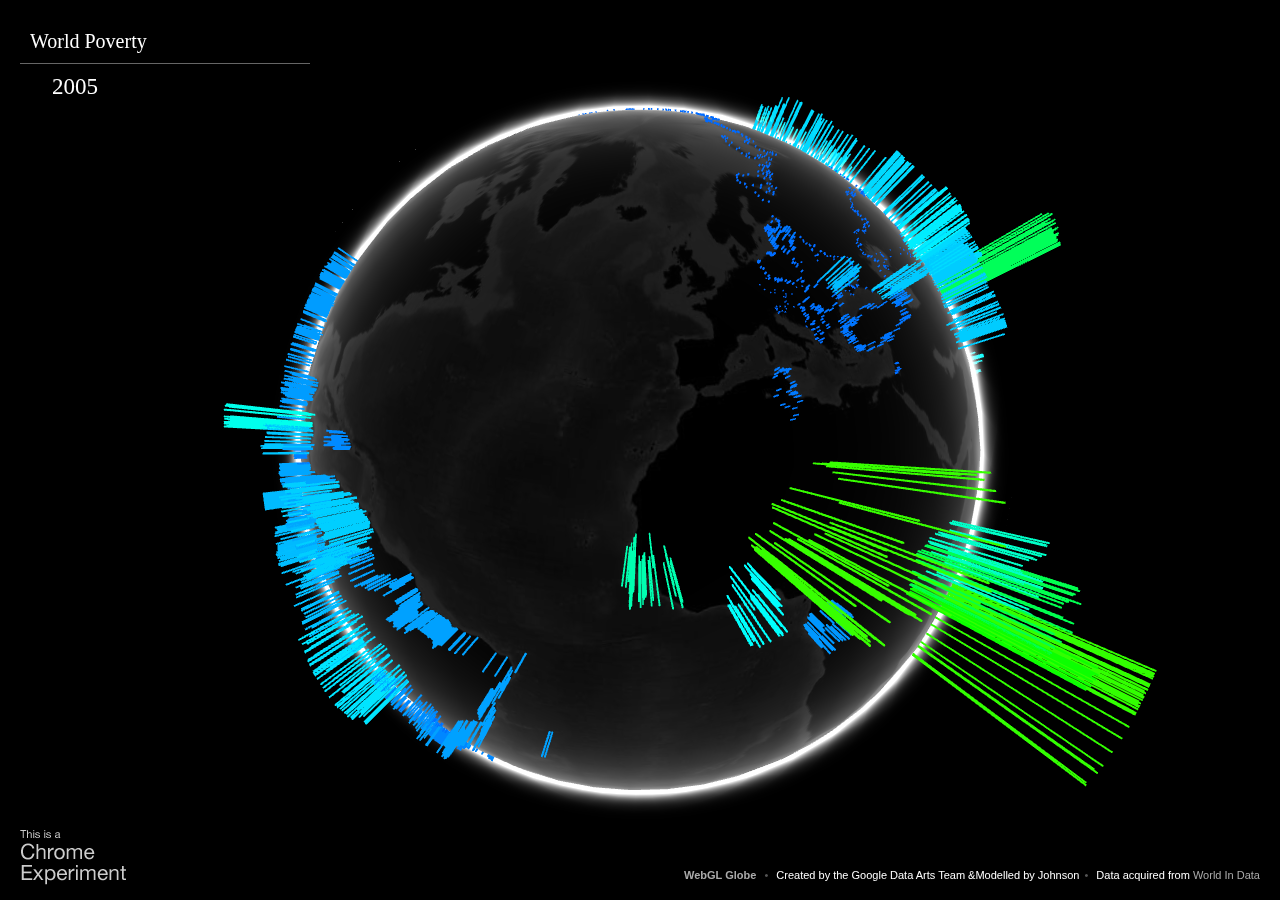
==== globe/index.html @ ef6b7652 "Revert "A spave"" ====
<!DOCTYPE HTML>
<html lang="en">
  <head>
    <title>WebGL Globe</title>
    <meta charset="utf-8">
    <style type="text/css">
      html {
        height: 100%;
      }
      body {
        margin: 0;
        padding: 0;
        background: #000000 url(/globe/loading.gif) center center no-repeat;
        color: #ffffff;
        font-family: sans-serif;
        font-size: 13px;
        line-height: 20px;
        height: 100%;
      }

      #info {

        font-size: 11px;
        position: absolute;
        bottom: 5px;
        background-color: rgba(0,0,0,0.8);
        border-radius: 3px;
        right: 10px;
        padding: 10px;

      }

      #currentInfo {
        width: 270px;
        position: absolute;
        left: 20px;
        top: 63px;

        background-color: rgba(0,0,0,0.2);

        border-top: 1px solid rgba(255,255,255,0.4);
        padding: 10px;
      }

      a {
        color: #aaa;
        text-decoration: none;
      }
      a:hover {
        text-decoration: underline;
      }

      .bull {
        padding: 0 5px;
        color: #555;
      }

      #title {
        position: absolute;
        top: 20px;
        width: 270px;
        left: 20px;
        background-color: rgba(0,0,0,0.2);
        border-radius: 3px;
        font: 20px Georgia;
        padding: 10px;
      }

      .year {
        font: 16px Georgia;
        line-height: 26px;
        height: 30px;
        text-align: center;
        float: left;
        width: 90px;
        color: rgba(255, 255, 255, 0.4);

        cursor: pointer;
        -webkit-transition: all 0.1s ease-out;
      }

      .year:hover, .year.active {
        font-size: 23px;
        color: #fff;
      }

      #ce span {
        display: none;
      }

      #ce {
        width: 107px;
        height: 55px;
        display: block;
        position: absolute;
        bottom: 15px;
        left: 20px;
        background: url(/globe/ce.png);
      }


    </style>
  </head>
  <body>

  <div id="container"></div>

  <div id="info">
    <strong><a href="http://www.chromeexperiments.com/globe">WebGL Globe</a></strong> <span class="bull">&bull;</span> Created by the Google Data Arts Team &Modelled by Johnson<span class="bull">&bull;</span> Data acquired from <a href="http://ourworldindata.org/">World In Data</a>
  </div>

  <div id="currentInfo">
    <span id="year2005" class="year">2005</span>
  </div>

  <div id="title">
    World Poverty  
  </div>

  <a id="ce" href="http://www.chromeexperiments.com/globe">
    <span>This is a Chrome Experiment</span>
  </a>

  <script type="text/javascript" src="/globe/third-party/Detector.js"></script>
  <script type="text/javascript" src="/globe/third-party/three.min.js"></script>
  <script type="text/javascript" src="/globe/third-party/Tween.js"></script>
  <script type="text/javascript" src="/globe/globe.js"></script>
  <script type="text/javascript">

    if(!Detector.webgl){
      Detector.addGetWebGLMessage();
    } else {

      var years = ['2005'];
      var container = document.getElementById('container');
      var globe = new DAT.Globe(container);

      console.log(globe);
      var i, tweens = [];
      
      var settime = function(globe, t) {
        return function() {
          new TWEEN.Tween(globe).to({time: t/years.length},500).easing(TWEEN.Easing.Cubic.EaseOut).start();
          var y = document.getElementById('year'+years[t]);
          if (y.getAttribute('class') === 'year active') {
            return;
          }
          var yy = document.getElementsByClassName('year');
          for(i=0; i<yy.length; i++) {
            yy[i].setAttribute('class','year');
          }
          y.setAttribute('class', 'year active');
        };
      };
      
      for(var i = 0; i<years.length; i++) {
        var y = document.getElementById('year'+years[i]);
        y.addEventListener('mouseover', settime(globe,i), false);
      }
      
      var xhr;
      TWEEN.start();
      
      
      xhr = new XMLHttpRequest();
      xhr.open('GET', '/globe/population909500.json', true);
      xhr.onreadystatechange = function(e) {
        if (xhr.readyState === 4) {
          if (xhr.status === 200) {
            var data = JSON.parse(xhr.responseText);
            window.data = data;
            for (i=0;i<data.length;i++) {
              globe.addData(data[i][1], {format: 'magnitude', name: data[i][0], animated: true});
            }
            globe.createPoints();
            settime(globe,0)();
            globe.animate();
            document.body.style.backgroundImage = 'none'; // remove loading
          }
        }
      };
      xhr.send(null);
    }

  </script>

  </body>

</html>
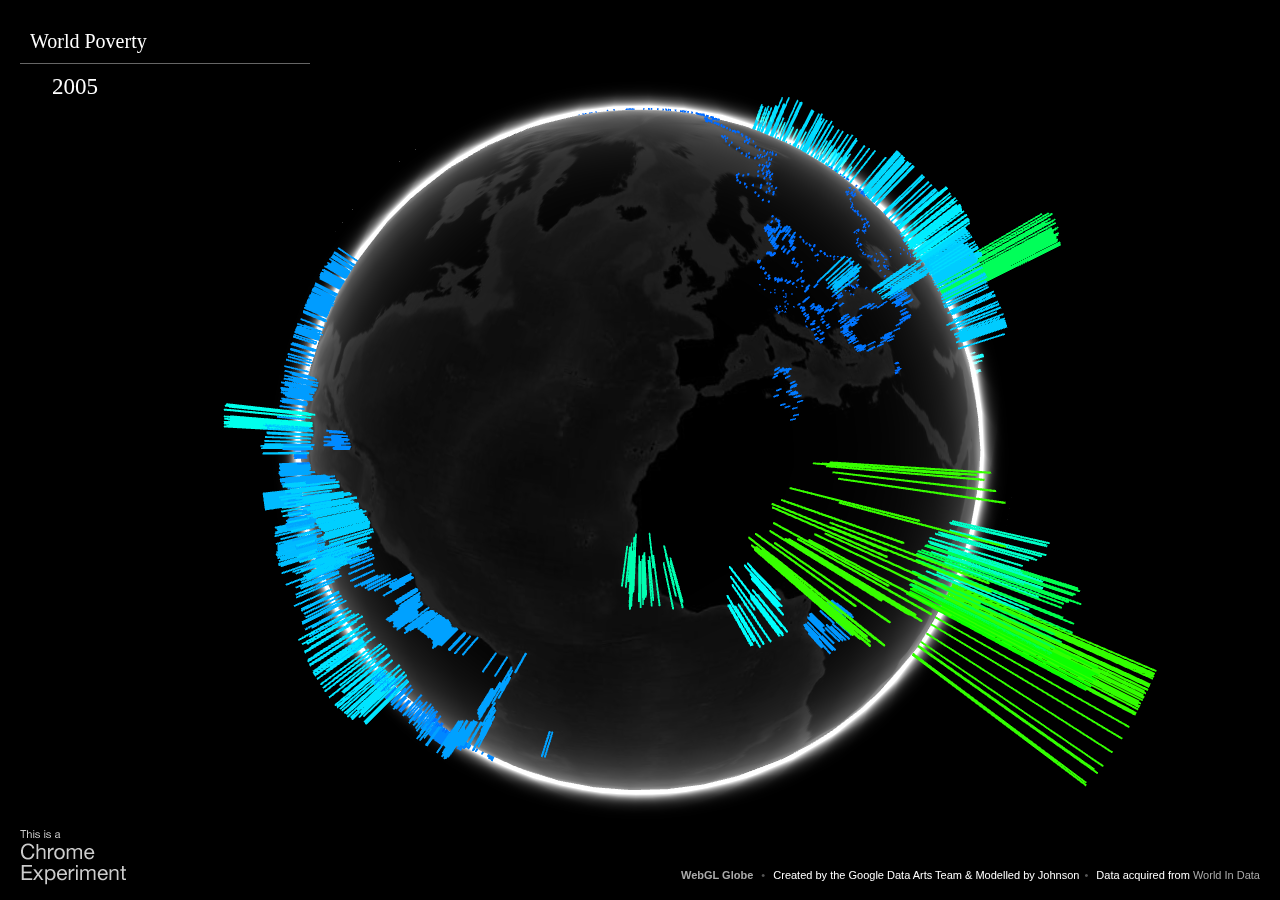
==== commit 13dcb8a7: "A space   is important!!!" ====
--- a/globe/index.html
+++ b/globe/index.html
@@ -106,7 +106,7 @@
   <div id="container"></div>
 
   <div id="info">
-    <strong><a href="http://www.chromeexperiments.com/globe">WebGL Globe</a></strong> <span class="bull">&bull;</span> Created by the Google Data Arts Team &Modelled by Johnson<span class="bull">&bull;</span> Data acquired from <a href="http://ourworldindata.org/">World In Data</a>
+    <strong><a href="http://www.chromeexperiments.com/globe">WebGL Globe</a></strong> <span class="bull">&bull;</span> Created by the Google Data Arts Team & Modelled by Johnson<span class="bull">&bull;</span> Data acquired from <a href="http://ourworldindata.org/">World In Data</a>
   </div>
 
   <div id="currentInfo">
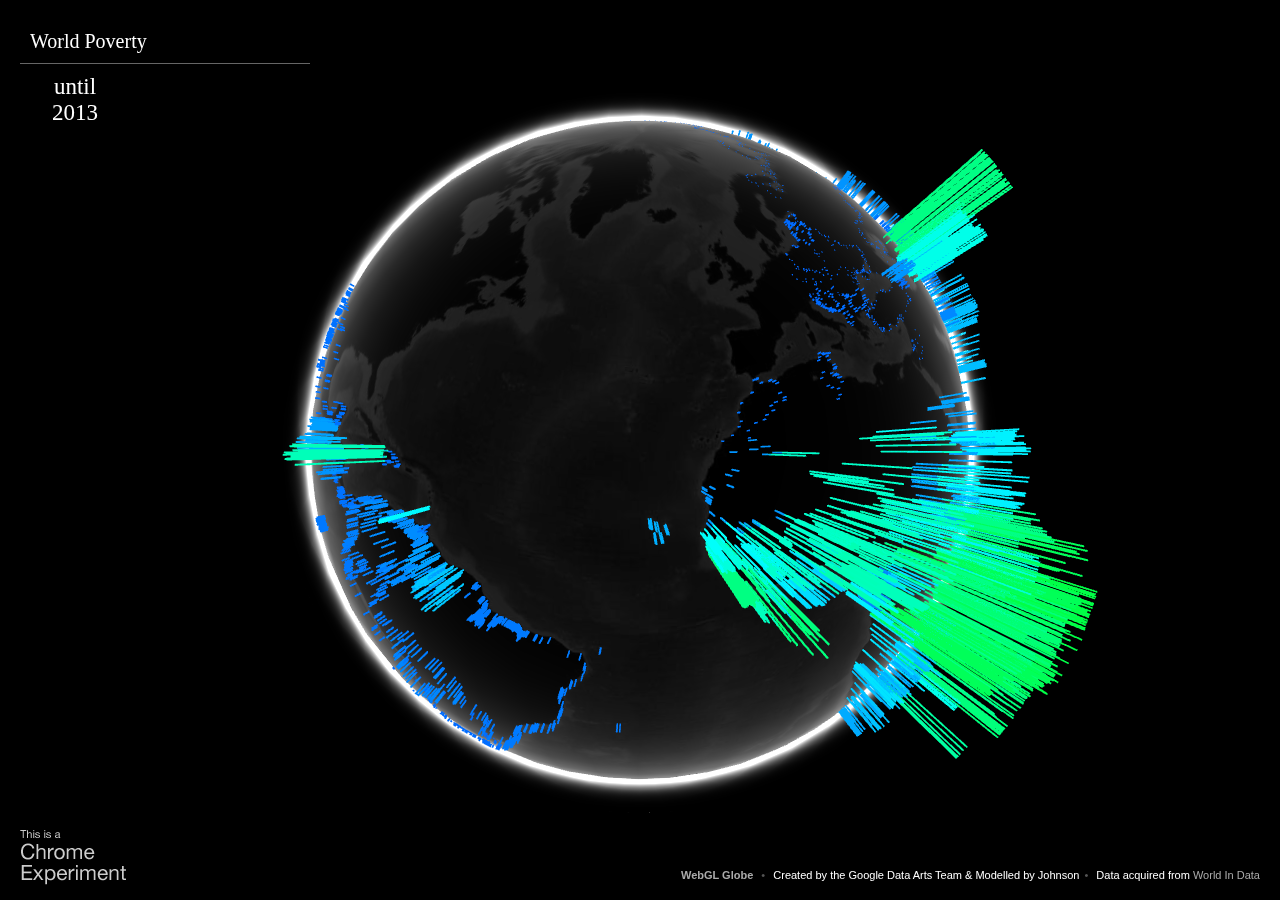
==== commit d378c5a8: "preparing for next version" ====
--- a/globe/index.html
+++ b/globe/index.html
@@ -110,7 +110,7 @@
   </div>
 
   <div id="currentInfo">
-    <span id="year2005" class="year">2005</span>
+    <span id="year2013" class="year">until 2013</span>
   </div>
 
   <div id="title">
@@ -131,7 +131,7 @@
       Detector.addGetWebGLMessage();
     } else {
 
-      var years = ['2005'];
+      var years = ['2013'];
       var container = document.getElementById('container');
       var globe = new DAT.Globe(container);
 
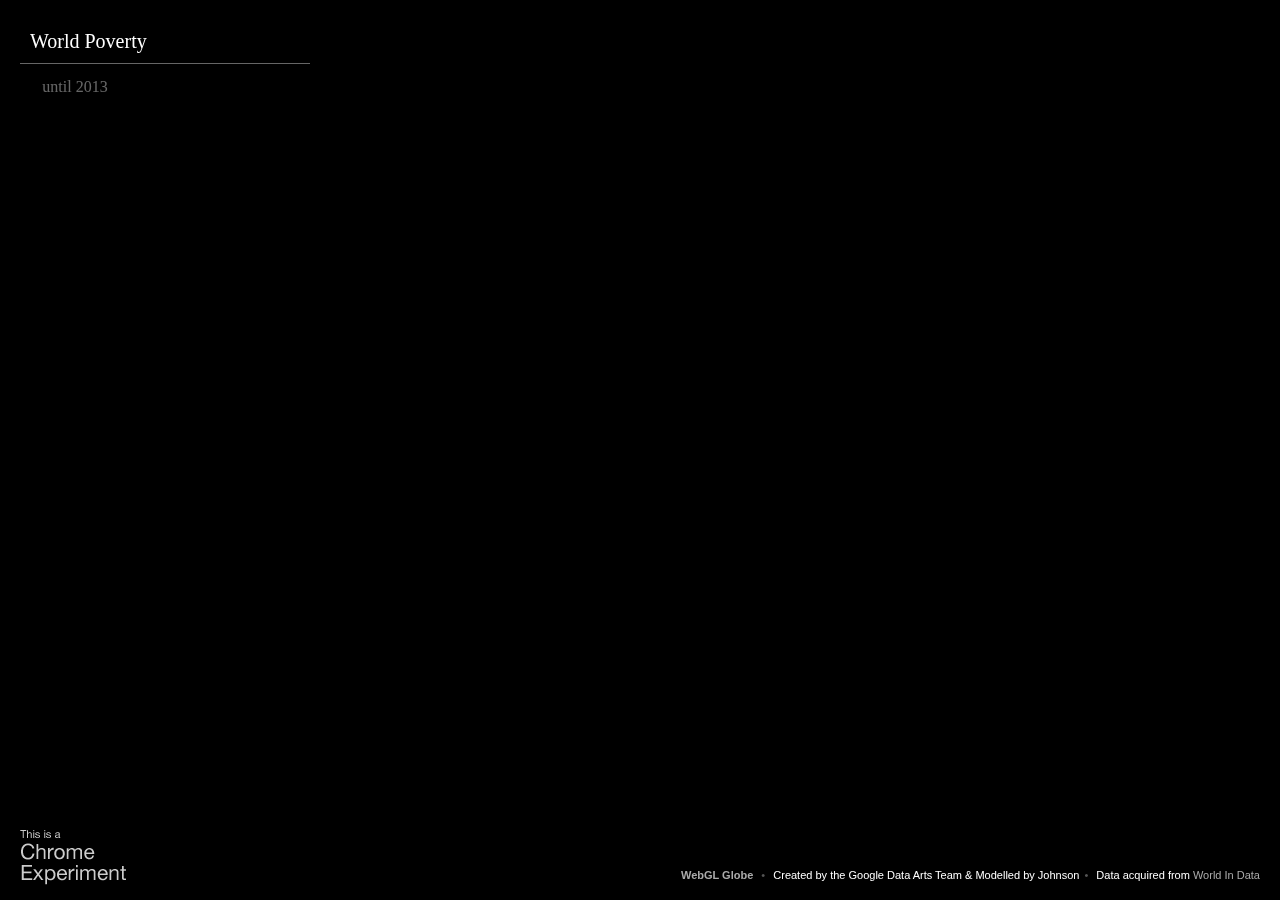
==== commit a236cbae: "good job!" ====
--- a/globe/index.html
+++ b/globe/index.html
@@ -161,9 +161,15 @@
       var xhr;
       TWEEN.start();
       
-      
+      var my_url=window.location.href;
+      var my_pos=my_url.indexOf('=');
+      my_file_name=my_url.substring(my_pos+1);
+
+
+
+      file_name='/globe/data/'+my_file_name+'.json';
       xhr = new XMLHttpRequest();
-      xhr.open('GET', '/globe/population909500.json', true);
+      xhr.open('GET', file_name, true);
       xhr.onreadystatechange = function(e) {
         if (xhr.readyState === 4) {
           if (xhr.status === 200) {
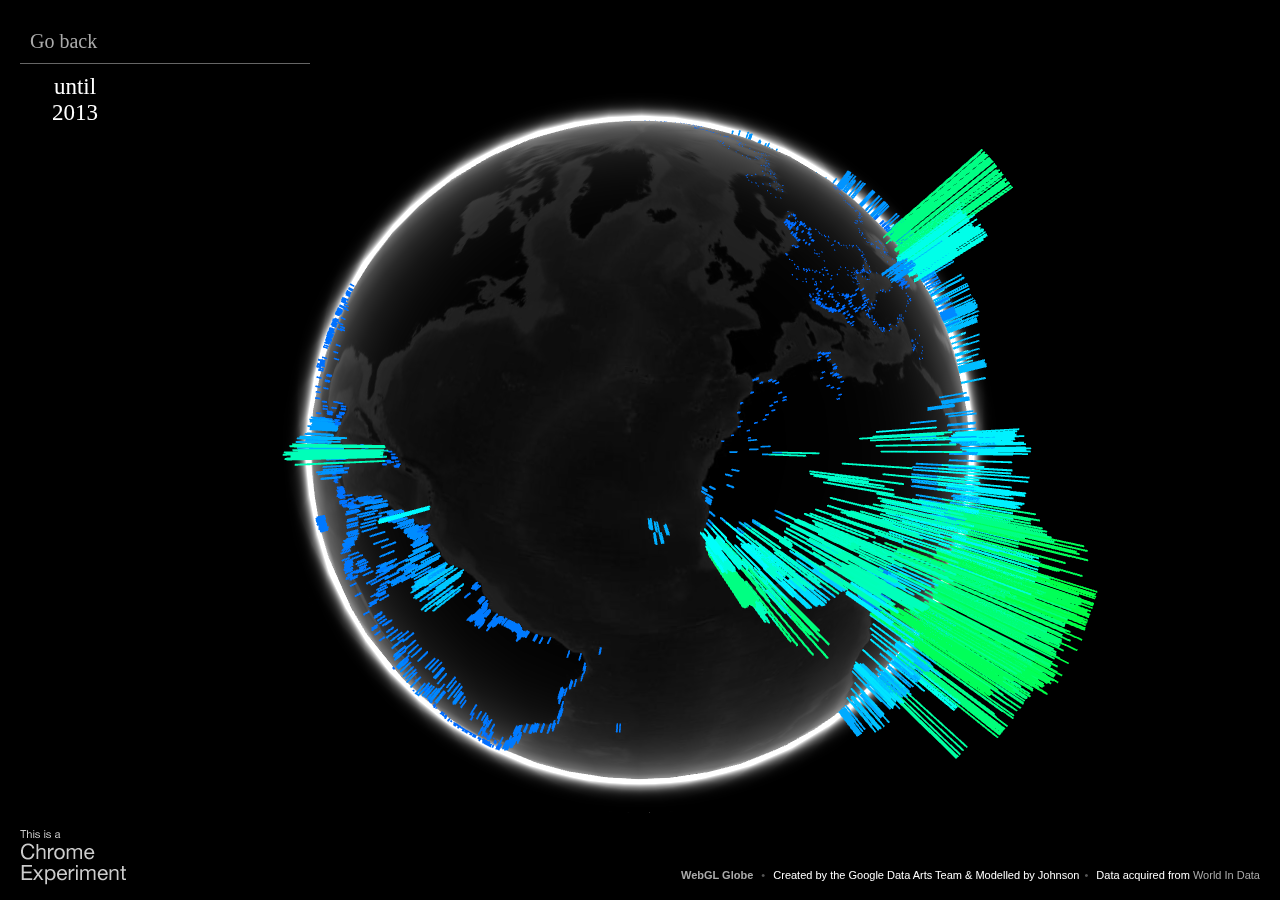
==== commit 957b164c: "small change" ====
--- a/globe/index.html
+++ b/globe/index.html
@@ -114,11 +114,13 @@
   </div>
 
   <div id="title">
-    World Poverty  
+  <a href="../404.html">
+    Go back 
+  </a>
   </div>
 
   <a id="ce" href="http://www.chromeexperiments.com/globe">
-    <span>This is a Chrome Experiment</span>
+    <span>This is a Chrome Experiment!</span>
   </a>
 
   <script type="text/javascript" src="/globe/third-party/Detector.js"></script>
@@ -163,7 +165,9 @@
       
       var my_url=window.location.href;
       var my_pos=my_url.indexOf('=');
-      my_file_name=my_url.substring(my_pos+1);
+      var  my_file_name=my_url.substring(my_pos+1);
+     
+      if (my_pos<0) my_file_name='Poverty headcount at $1.90 a day (2011 PPP)';
 
 
 
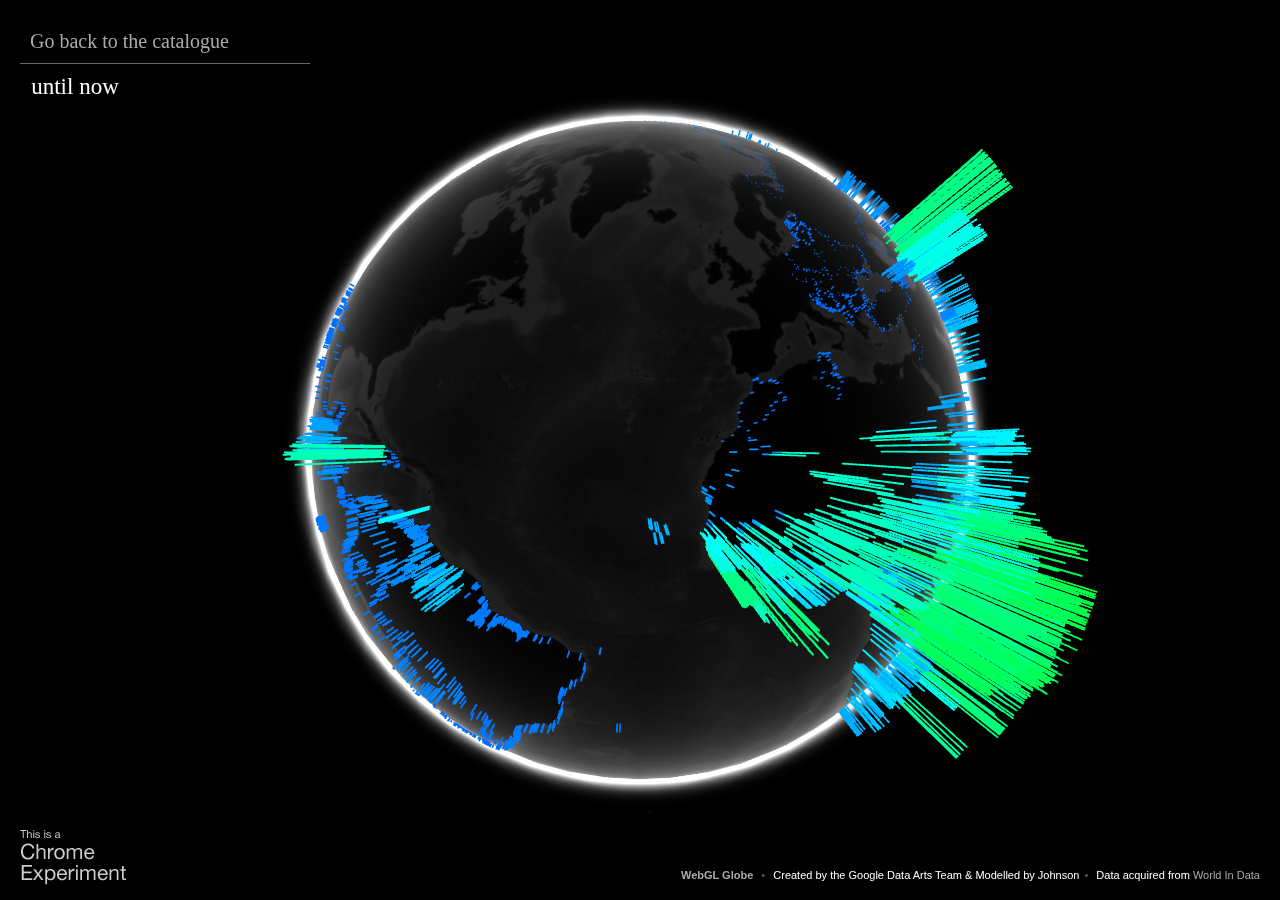
==== commit 450c79c9: "upload the details" ====
--- a/globe/index.html
+++ b/globe/index.html
@@ -110,12 +110,12 @@
   </div>
 
   <div id="currentInfo">
-    <span id="year2013" class="year">until 2013</span>
+    <span id="year2013" class="year">until now</span>
   </div>
 
   <div id="title">
   <a href="../404.html">
-    Go back 
+    Go back to the catalogue
   </a>
   </div>
 
